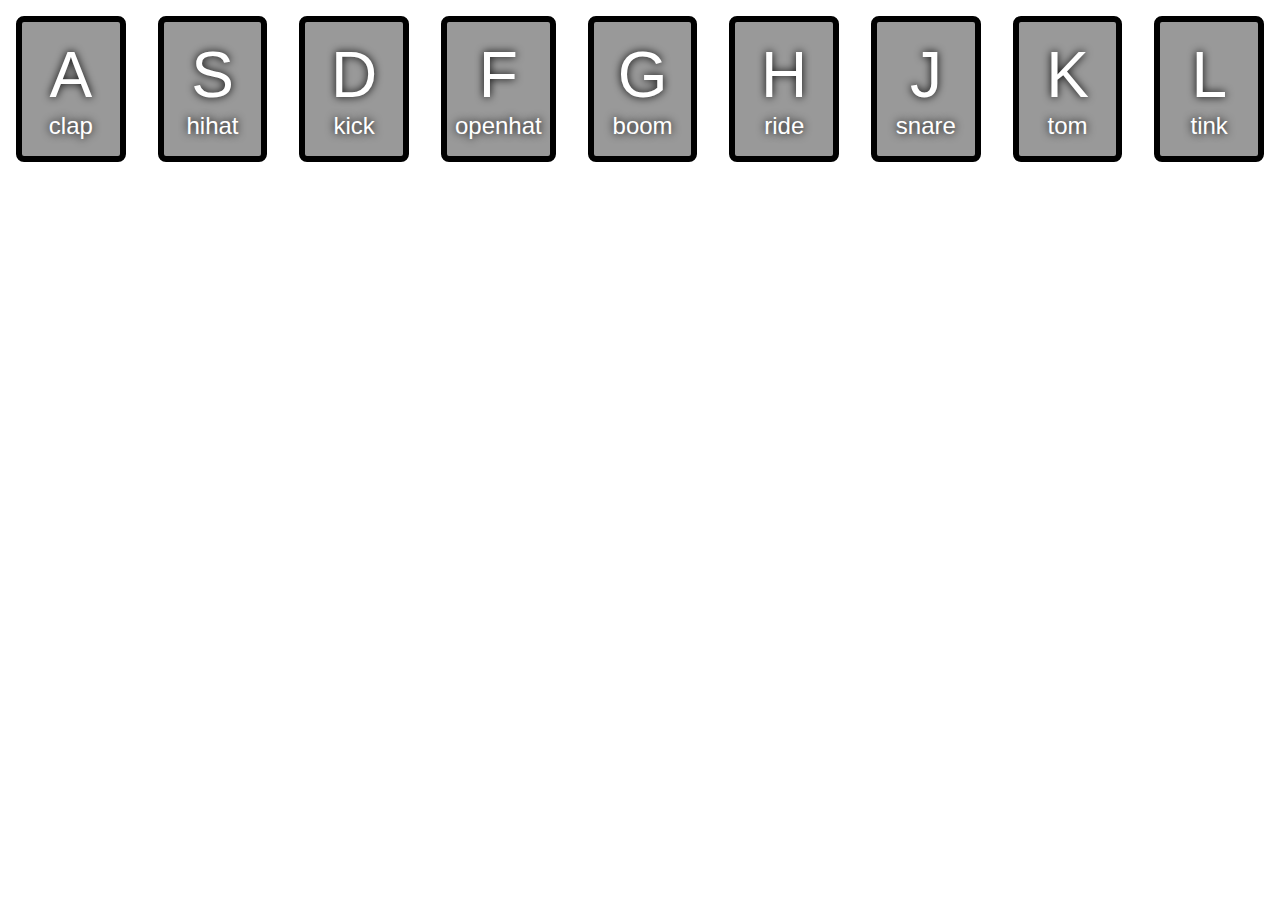
==== 01 - Javascript Drum Kit/index.html @ 0d94c45f "Initial setup for Drum kit challenge" ====
<!DOCTYPE html>
<html lang="en">
    <head>
        <meta charset="UTF-8" />
        <title>Javascript Drum Kit</title>
        <link rel="stylesheet" href="style.css" />
    </head>
    <body>
        <div class="keys">
            <div data-key="65" class="key">
                <keyBlock>A</keyBlock>
                <span>clap</span>
            </div>
            <div data-key="83" class="key">
                <keyBlock>S</keyBlock>
                <span>hihat</span>
            </div>
            <div data-key="68" class="key">
                <keyBlock>D</keyBlock>
                <span>kick</span>
            </div>
            <div data-key="70" class="key">
                <keyBlock>F</keyBlock>
                <span>openhat</span>
            </div>
            <div data-key="71" class="key">
                <keyBlock>G</keyBlock>
                <span>boom</span>
            </div>
            <div data-key="72" class="key">
                <keyBlock>H</keyBlock>
                <span>ride</span>
            </div>
            <div data-key="74" class="key">
                <keyBlock>J</keyBlock>
                <span>snare</span>
            </div>
            <div data-key="75" class="key">
                <keyBlock>K</keyBlock>
                <span>tom</span>
            </div>
            <div data-key="76" class="key">
                <keyBlock>L</keyBlock>
                <span>tink</span>
            </div>
        </div>
    </body>
</html>
---- 01 - Javascript Drum Kit/style.css ----
/* html {
    font-size: 10px;
    background: url("./background.jpg") bottom center;
    background-size: cover;
} */

html,
body {
    margin: 0;
    padding: 0;
    font-family: sans-serif;
}

.keys {
    display: flex;
    flex: 1;
    align-items: center;
    justify-content: center;
}

.key {
    border: 0.4rem solid black;
    border-radius: 0.5rem;
    margin: 1rem;
    padding: 1rem 0.5rem;
    width: 10rem;
    font-size: 1.5rem;
    color: white;
    text-align: center;
    background: rgba(0, 0, 0, 0.4);
    text-shadow: 0 0 0.5rem black;
}

keyBlock {
    display: block;
    font-size: 4rem;
}
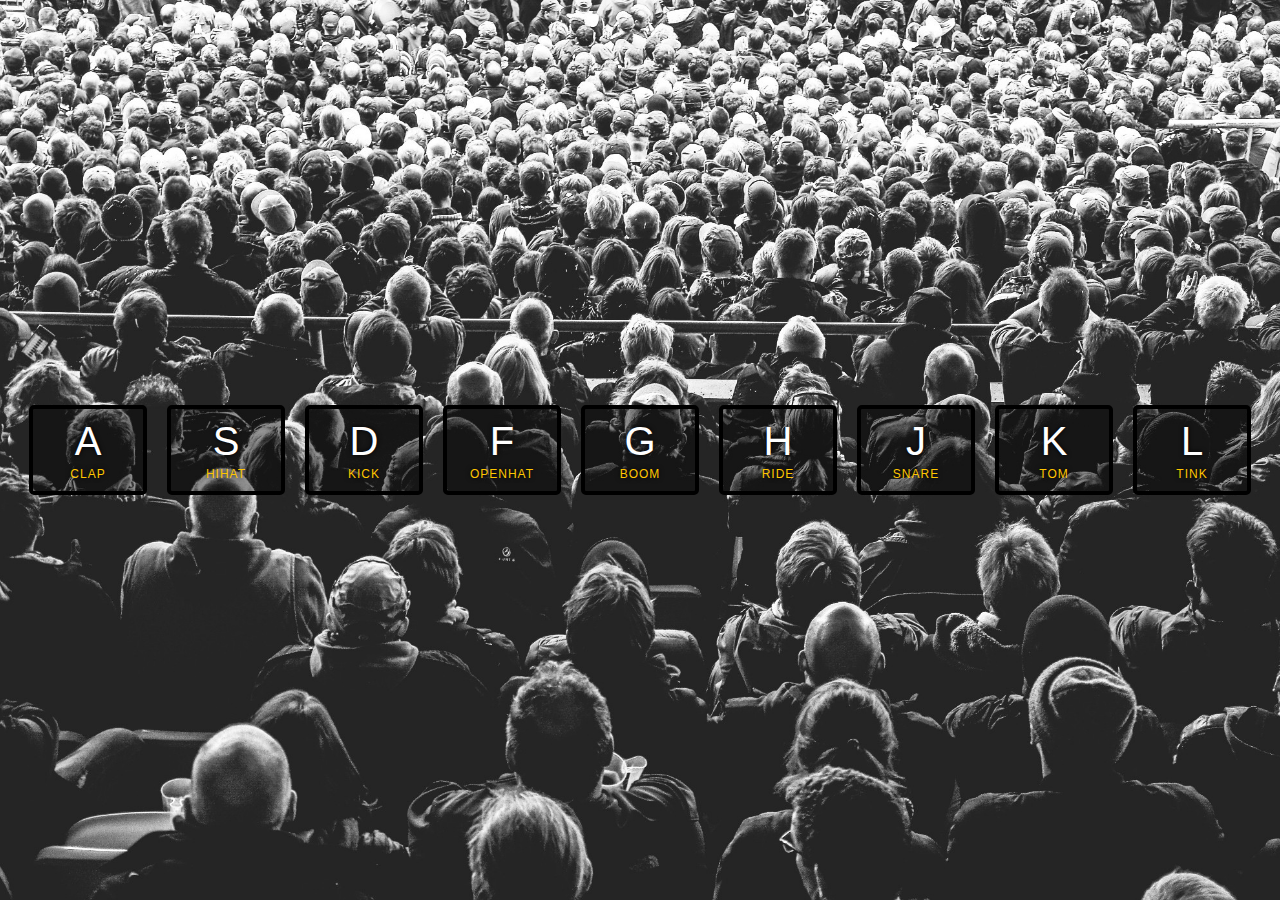
==== commit 25f207fb: "Background image is added and css code refactored" ====
--- a/01 - Javascript Drum Kit/index.html
+++ b/01 - Javascript Drum Kit/index.html
@@ -9,39 +9,39 @@
         <div class="keys">
             <div data-key="65" class="key">
                 <keyBlock>A</keyBlock>
-                <span>clap</span>
+                <span class="sound">clap</span>
             </div>
             <div data-key="83" class="key">
                 <keyBlock>S</keyBlock>
-                <span>hihat</span>
+                <span class="sound">hihat</span>
             </div>
             <div data-key="68" class="key">
                 <keyBlock>D</keyBlock>
-                <span>kick</span>
+                <span class="sound">kick</span>
             </div>
             <div data-key="70" class="key">
                 <keyBlock>F</keyBlock>
-                <span>openhat</span>
+                <span class="sound">openhat</span>
             </div>
             <div data-key="71" class="key">
                 <keyBlock>G</keyBlock>
-                <span>boom</span>
+                <span class="sound">boom</span>
             </div>
             <div data-key="72" class="key">
                 <keyBlock>H</keyBlock>
-                <span>ride</span>
+                <span class="sound">ride</span>
             </div>
             <div data-key="74" class="key">
                 <keyBlock>J</keyBlock>
-                <span>snare</span>
+                <span class="sound">snare</span>
             </div>
             <div data-key="75" class="key">
                 <keyBlock>K</keyBlock>
-                <span>tom</span>
+                <span class="sound">tom</span>
             </div>
             <div data-key="76" class="key">
                 <keyBlock>L</keyBlock>
-                <span>tink</span>
+                <span class="sound">tink</span>
             </div>
         </div>
     </body>
--- a/01 - Javascript Drum Kit/style.css
+++ b/01 - Javascript Drum Kit/style.css
@@ -1,8 +1,8 @@
-/* html {
+html {
     font-size: 10px;
     background: url("./background.jpg") bottom center;
     background-size: cover;
-} */
+}
 
 html,
 body {
@@ -16,6 +16,7 @@
     flex: 1;
     align-items: center;
     justify-content: center;
+    min-height: 100vh;
 }
 
 .key {
@@ -35,3 +36,10 @@
     display: block;
     font-size: 4rem;
 }
+
+.sound {
+    font-size: 1.2rem;
+    text-transform: uppercase;
+    letter-spacing: 0.1rem;
+    color: #ffc600;
+}
